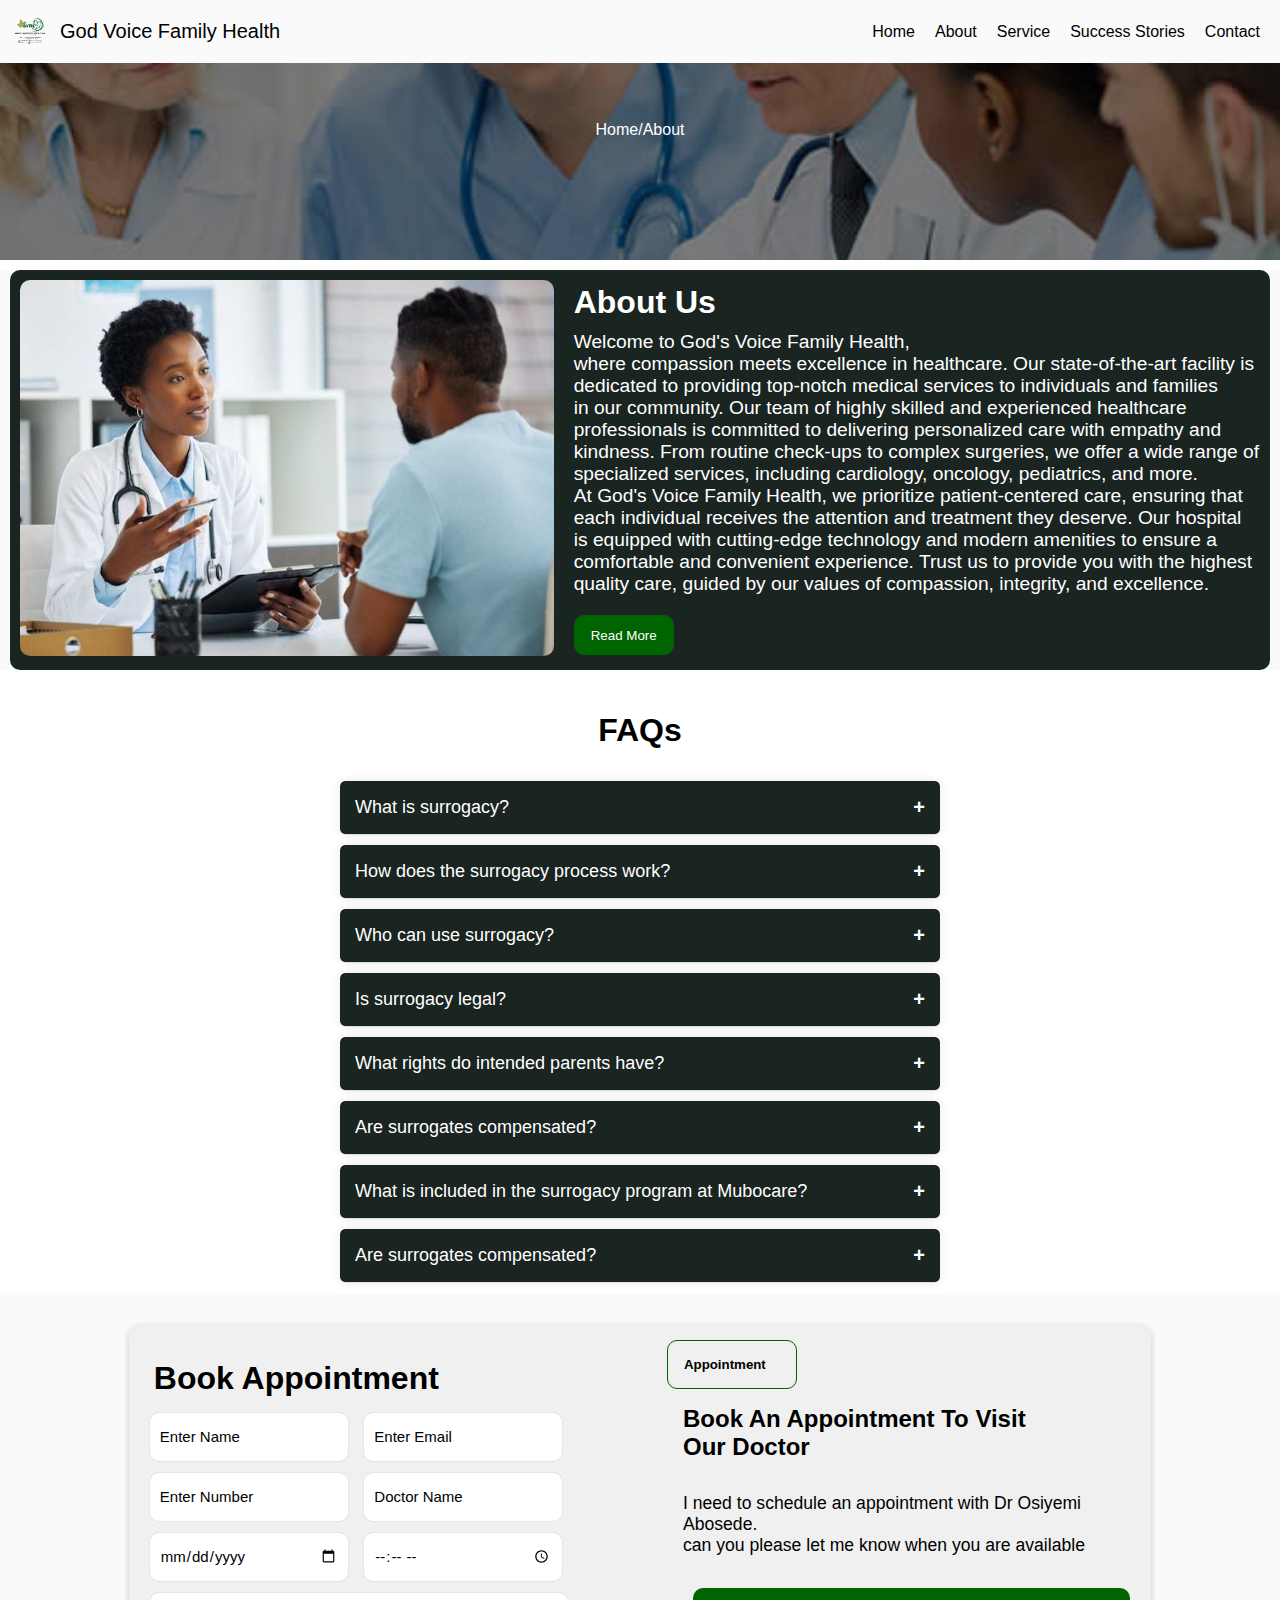
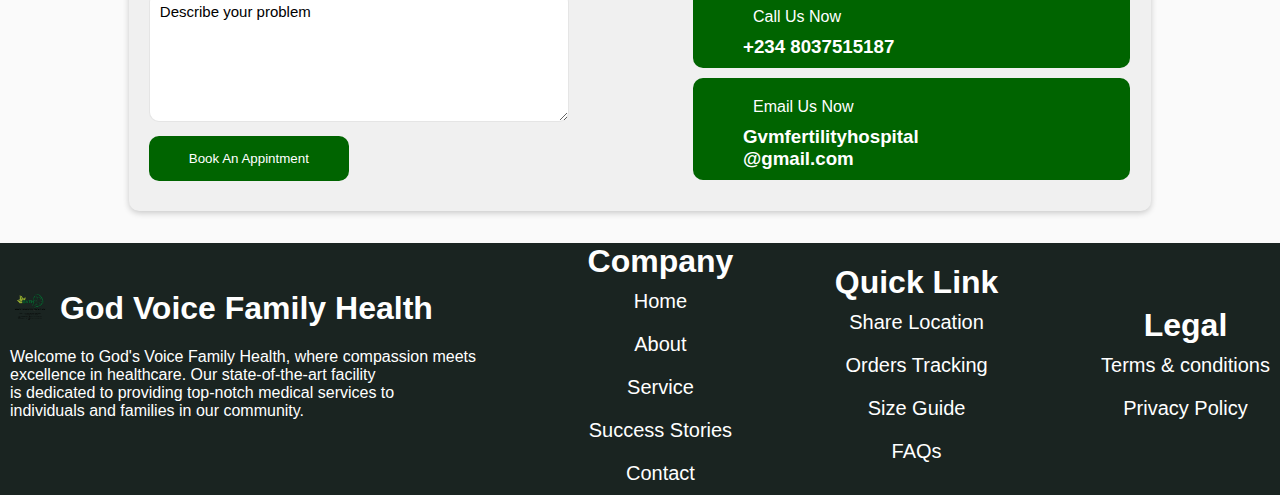
==== health/health/about.html @ d32a52ae "files upload" ====
<!DOCTYPE html>
<html lang="en">
<head>
    <meta charset="UTF-8">
    <meta name="viewport" content="width=device-width, initial-scale=1.0">
    <link rel="stylesheet" href="https://cdnjs.cloudflare.com/ajax/libs/font-awesome/6.6.0/css/all.min.css" 
    integrity="sha512-Kc323vGBEqzTmouAECnVceyQqyqdsSiqLQISBL29aUW4U/M7pSPA/gEUZQqv1cwx4OnYxTxve5UMg5GT6L4JJg==" 
    crossorigin="anonymous" referrerpolicy="no-referrer">
    <link rel="stylesheet" href="about.css">
    <link rel="icon" href="logo1.png">
    <title>About Us</title>
</head>
<body>
    <header>
        <div class="nav">
            <i class="fa-solid fa-bars"  id="menu-icon"></i>
            <div class="logo-box">
                <img src="logo1.png" alt="">
                <a href="index.html" class="logo">God Voice Family Health</a>
            </div>
            <ul class="navbar">
                <li><a href="index.html">Home</a></li>
                <li><a href="#">About</a></li>
                <li><a href="service.html">Service</a></li>
                <li><a href="SuccessStories.html">Success Stories</a></li>
                <li><a href="contact.html">Contact</a></li>
            </ul>
        </div>
    </header>

    <section class="container">
        <div class="container-box">
            <a href="index.html" class="active">Home/<span>About</span></a>
        </div>
    </section>

    <section class="about">
        <div class="about-content">
            <div class="about-content-container-box">
                <div class="about-content-box-img">
                    <img src="about.jpg" alt="">
                </div>
                <div class="about-content-box-text">
                    <h1>About Us</h1>
                    <p>Welcome to God's Voice Family Health, <br> where compassion meets excellence in healthcare.
                        Our state-of-the-art facility  is dedicated to providing  top-notch medical services to 
                        individuals and families <br>  in our community.
                        Our team of highly skilled and  experienced healthcare professionals is  committed to 
                         delivering personalized care with empathy and kindness.  From routine check-ups  to 
                         complex surgeries, we offer a  wide range of specialized services,  including cardiology, 
                         oncology, pediatrics, and more. <br>
                        At God's Voice Family Health, we prioritize patient-centered  care,  ensuring that each 
                        individual receives the attention and treatment they deserve. Our hospital is equipped 
                        with cutting-edge technology and modern amenities to ensure  a  comfortable and convenient 
                        experience.
                        Trust us to provide you with the highest quality care, guided by our values of compassion,
                         integrity, and excellence.</p>
                    <a href="about.html"><button class="about-btn">Read More</button></a>
                </div>
            </div>
        </div>
    </section>

    <div class="faq-container">
        <h1 class="faq-text">FAQs</h1>
        <div class="faq-item">
            <div class="faq-question">
                What is surrogacy?
                <span class="toggle-icon">+</span>
            </div>
            <div class="faq-answer">
                Surrogacy is an arrangement where a woman (the surrogate) carries and delivers 
                a baby for another individual or couple (the intended parents).
	            •Gestational Surrogacy – The embryo is created using the intended parents’ 
                or donors’ egg and sperm, meaning the surrogate has no genetic connection to the baby.
            </div>
        </div>

        <div class="faq-item">
            <div class="faq-question">
                How does the surrogacy process work?
                <span class="toggle-icon">+</span>
            </div>
            <div class="faq-answer">
                •	Medical Screening: The surrogate undergoes a series of health checks.
                •	Legal Agreement: A legal contract is signed to protect both the surrogate and intended parents.
                •	Embryo Transfer: The surrogate undergoes IVF to transfer the embryo.
                •	Pregnancy & Delivery: The surrogate carries the baby to term and delivers the baby to the intended parents.
            
            </div>
        </div>

        <div class="faq-item">
            <div class="faq-question">
                Who can use surrogacy?
                <span class="toggle-icon">+</span>
            </div>
            <div class="faq-answer">
                Surrogacy is an option for:
                •	Couples facing infertility
                •	Women with medical conditions preventing pregnancy
                •	Same-sex couples
                •	Single individuals wanting a biological child            
            </div>
        </div>

        <div class="faq-item">
            <div class="faq-question">
                Is surrogacy legal?
                <span class="toggle-icon">+</span>
            </div>
            <div class="faq-answer">
                Our surrogates undergo thorough screening, including:
	            •Medical tests
	            •Psychological evaluation
	            •Background checks
            </div>
        </div>

        <div class="faq-item">
            <div class="faq-question">
                What rights do intended parents have?
                <span class="toggle-icon">+</span>
            </div>
            <div class="faq-answer">
                Intended parents have full parental access from the start. Legal documentation ensures they have complete parental rights.              
            </div>
        </div>

        <div class="faq-item">
            <div class="faq-question">
                Are surrogates compensated?
                <span class="toggle-icon">+</span>
            </div>
            <div class="faq-answer">
                Yes, surrogates receive compensation for their service, as well as full medical care and support throughout the pregnancy. 
            </div>
        </div>

        <div class="faq-item">
            <div class="faq-question">
                What is included in the surrogacy program at Mubocare?
                <span class="toggle-icon">+</span>
            </div>
            <div class="faq-answer">
                •Matching with a surrogate <br>
	            •Medical screening and treatment <br>
	            •Legal documentation <br>
	            •Pregnancy monitoring <br>
	            •Delivery and handover of the baby <br>
            </div>
        </div>

        <div class="faq-item">
            <div class="faq-question">
                Are surrogates compensated?
                <span class="toggle-icon">+</span>
            </div>
            <div class="faq-answer">
                Yes, surrogates receive compensation for their service, as well as full medical care and support throughout the pregnancy. 
            </div>
        </div>
    </div>




    <section class="appointment">
        <div class="appointment-content">
            <div class="appointment-content-form">
                <form action="">
                    <div class="appointment-content-form-box">
                        <h1 class="appointment-content-form-box-text">Book Appointment</h1>
                        <div class="appointment-content-form-box-input">
                            <input type="text" class="name" id="name" placeholder="Enter Name" required>
                            <input type="email" class="email" id="email" placeholder="Enter Email" required>
                        </div>
                        <div class="appointment-content-form-box-input">
                            <input type="number" class="number" id="number" placeholder="Enter Number" required>
                            <input type="text" class="name" id="doctor" placeholder="Doctor Name" required>
                        </div>
                        <div class="appointment-content-form-box-input">
                            <input type="date" class="date" id="date" placeholder="Enter Date" required>
                            <input type="time" class="time" id="time" placeholder="Enter Tiem" required>
                        </div>
                        <textarea name="" id="" placeholder="Describe your problem"></textarea>
                    </div>
                    <button class="appointment-btn">Book An Appintment</button>
                </form>
            </div>

            <div class="appintment-container">
                <h5 class="appintment-container-text">Appointment</h5>
                <div class="appintment-box-text">
                    <h2>Book An Appointment To Visit <br> Our Doctor</h2>
                    <p>I need to schedule an appointment with  Dr Osiyemi Abosede. <br> can you please let me know when you are available</p>
                </div>
                <div class="appointment-box">
                    <div class="appointemt-box-content-text">
                        <p>Call Us Now</p>
                        <h3>+234 8037515187</h3>
                        <i class="fa fa-phone"></i>
                    </div>
                    <div class="appointemt-box-content-text">
                        <p>Email Us Now</p>
                        <h3>Gvmfertilityhospital <br>@gmail.com</h3>
                        <i class="fa fa-envelope"></i>
                    </div>
                </div>
            </div>
        </div>
    </section>

    <section class="footer">
        <div class="footer-content">
            <div class="footer-content-about" data-aos="fade-right" data-aos-delay="10">
                <div class="footer-content-about-logo">
                    <img src="logo1.png" alt="">
                    <a href="#"><h1 class="footer-about-logo">God Voice Family Health</h1></a>
                </div>
                <p>Welcome to God's Voice Family Health, where compassion meets  <br>  excellence in healthcare.  Our state-of-the-art facility <br>  
                    is dedicated to providing top-notch medical services to <br>  individuals and families in our community.</p>
                    <a href="https://www.facebook.com/GodsVoiceFamilyHealth"><i class="fab fa-facebook"></i></a>
                    <a href="https://www.instagram.com/godsvoicefamilyhealth?igsh=YzljYTk1ODg3Zg=="> <i class="fab fa-instagram"></i></a>
                    <a href="https://wa.link/b1ipd3"><i class="fab fa-whatsapp"></i></a>
            </div>
            <div class="footer-links" data-aos="fade-right" data-aos-delay="10">
                <h1>Company</h1>
                <a href="index.html">Home</a>
                <a href="#">About</a>
                <a href="service.html">Service</a>
                <a href="#">Success Stories</a>
                 <a href="contact.html">Contact</a>
            </div>

            <div class="footer-links" data-aos="fade-right" data-aos-delay="10">
                <h1>Quick Link</h1>
                <a href="#">Share Location</a>
                <a href="#">Orders Tracking</a>
                <a href="#">Size Guide</a>
                <a href="#">FAQs</a>
            </div>

            <div class="footer-links" data-aos="fade-right" data-aos-delay="10">
                <h1>Legal</h1>
                <a href="#">Terms & conditions</a>
                <a href="#">Privacy Policy</a>
            </div>
        </div>
    </section>
    

    <script src="https://smtpjs.com/v3/smtp.js"></script>
    <script src="about.js"></script>
</body>
</html>
---- health/health/about.css ----
*{
    margin: 0;
    padding: 0;
    box-sizing: border-box;
    font-family: Arial, Helvetica, sans-serif;
    list-style: none;
    text-decoration: none;
}
::placeholder{
    color: #000;
}
header{
    position: fixed;
    width: 100%;
    background: #fafafa;
    z-index: 100;
}
.nav{
    display: flex;
    align-items: center;
    justify-content: space-between;
    margin: 10px;
}
.nav .logo-box{
    display: flex;
    align-items: center;
}
.nav .logo-box img{
    width: 40px;
    height: 40px;
    border-radius: 20px;
}
.nav .logo-box .logo{
    font-size: 20px;
    margin: 10px;
    color: #000;
}
.navbar{
    display: flex;
}
.navbar a{
    margin: 10px;
    color: #000;
    transition: 0.3s all ease-in;
}
.navbar a:hover{
    color: lightgreen;
    transition: 0.3s all ease-in;
}
#menu-icon{
    font-size: 25px;
    cursor: pointer;
    display: none;
}
.container{
    width: 100%;
    height: 260px;
    background-image:linear-gradient(to right, rgba(0,0,0,0.50), rgba(0,0,0,0.50)), url(background.jpg);
    background-size: cover;
    background-position: center;
    display: flex;
    align-items: center;
    justify-content: center;
}
.container .container-box a{
    color: #fff;
    margin: 5px;
}
.about{
    width: 100%;
    background: #fafafa;
}
.about .about-content-container-box{
    background: #1a2421;
    color: #fff;
    display: flex;
    align-items: center;
    margin: 10px;
    border-radius: 10px;
}
.about-content-container-box .about-content-box-img{
    width: 200%;
    margin: 10px;
}
.about-content .about-content-box-img img{
    width: 100%;
    border-radius: 10px;
}
.about-content-container-box .about-content-box-text h1{
    font-size: 2rem;
    margin: 10px;
}
.about-content-container-box .about-content-box-text p{
    margin: 10px;
    font-size: 1.2rem;
}
.about-content-box-text .about-btn{
    width: 100px;
    height: 40px;
    background: darkgreen;
    color: #fff;
    margin: 10px;
    border: none;
    border-radius: 10px;
}
.faq-container {
    max-width: 600px;
    margin: 0 auto;
}
.faq-container .faq-text{
    padding: 2rem;
    text-align: center;
}
.faq-item {
    background: white;
    margin-bottom: 10px;
    border-radius: 5px;
    overflow: hidden;
    box-shadow: 0px 0px 10px rgba(0, 0, 0, 0.1);
}

.faq-question {
    display: flex;
    justify-content: space-between;
    align-items: center;
    padding: 15px;
    font-size: 18px;
    cursor: pointer;
    background: #1a2421;
    color: white;
    border-radius: 5px;
    transition: background 0.3s ease-in-out;
}

.faq-question:hover {
    background: darkgreen;
}

.faq-answer {
    max-height: 0;
    overflow: hidden;
    padding: 0 15px;
    background: #ffffff;
    color: #333;
    font-size: 16px;
    border-top: 1px solid #ddd;
    transition: max-height 0.4s ease-out, padding 0.4s ease-out;
}

.toggle-icon {
    font-size: 20px;
    font-weight: bold;
    transition: transform 0.3s ease-in-out;
}
.appointment{
    width: 100%;
    background: #fafafa;
    display: flex;
    align-items: center;
    justify-content: center;
    padding: 2rem;
}
.appointment .appointment-content{
    display: flex;
    align-items: center;
    justify-content: center;
    gap: 1.5rem;
    background: #f0f0f0;
    border-radius: 10px;
    box-shadow: 0 2px 6px rgba(0,0,0,0.2);
}
.appointment-content-form{
    background: 0;
    width: 100%;
    padding: 10px;
    margin: 5px;
    border-radius: 10px;
}
.appointment-content-form form .appointment-content-form-box input{
    width: 200px;
    height: 50px;
    padding: 10px;
    margin: 5px;
    font-size: 15px;
    outline: none;
    border: 1px solid rgba(0,0,0,0.1);
    border-radius: 10px;
}
.appointment-content-form-box .appointment-content-form-box-text{
    padding: 10px;
}
.appointment-content-form-box textarea{
    width: 420px;
    height:  130px;
    padding: 10px;
    margin: 5px;
    font-size: 15px;
    outline: none;
    border: 1px solid rgba(0,0,0,0.1);
    border-radius: 10px;
}
 .appointment-btn{
    width: 200px;
    height: 45px;
    margin: 5px;
    background: darkgreen;
    color: #fff;
    border: none;
    border-radius: 10px;
}
.appintment-container{
    width: 100%;
    background: 0;
    padding: 10px;
    margin: 5px;
    border-radius: 10px;
}
.appintment-container .appintment-container-text{
    padding: 1rem;
    border: 1px solid darkgreen;
    width: 130px;
    border-radius: 10px;
}
.appintment-container .appintment-box-text h2{
    padding: 1rem;
}
.appintment-container .appintment-box-text p{
    padding: 1rem;
    font-size: 1.1rem;
}
.appintment-container .appointment-box{
    background: 0;
    margin: 1rem;
}
.appintment-container .appointment-box .appointemt-box-content-text{
    background: darkgreen;
    color: #ffffff;
    margin: 10px;
    padding: 10px 50px;
    border-radius: 10px;
    width: 100%;
}
.appintment-container .appointment-box .appointemt-box-content-text p{
    margin: 10px;
}
.appintment-container .appointment-box .appointemt-box-content-text h1{
    margin: 10px;
}
.appointment-box .appointemt-box-content-text{
    position: relative;
}
.appointment-box .appointemt-box-content-text i{
    position: absolute;
    top: 40px;
    left: 20px;
    font-size: 20px;
}
.footer{
    width: 100%;
    background: #1a2421;
}
.footer .footer-content{
    display: flex;
    align-items: center;
    justify-content: space-between;
    gap: 1.5rem;
}
.footer-content-box{
    background: none;
}
.footer-content-about .footer-content-about-logo{
    display: flex;
    align-items: center;
}
.footer-content-about-logo .footer-about-logo{
    color: #fff;
}
.footer-content-about p{
    margin: 10px;
    color:#fff
}
.footer-content-about i{
    font-size: 25px;
    margin: 10px;
    cursor: pointer;
    color: #fff;
}
.footer-content-about-logo img{
    width: 40px;
    margin: 10px;
}
.footer-links{
    display: flex;
    flex-direction: column;
    justify-content: space-between;
    text-align: center;
}
.footer-links h1{
    color: #fff;
}
.footer-links a{
    margin: 10px;
    font-size: 20px;
    color: #fff;
    transition: 0.3s all ease-in;
}
.footer-links a:hover{
    color: #fafafa;
    transition: 0.3s all ease-in;
}




@media(max-width: 834px){
    #menu-icon{
        display: flex;
    }
    .navbar{
        position: absolute;
        top: 100%;
        right: 100%;
        background: #fafafa;
        width: 260px;
        height: 350px;
        flex-direction: column;
        gap: 2rem;
        align-items: center;
        display: flex;
        transition: 0.4s all ease-in;
    }
    .navbar a{
        font-size: 1.5rem;
        margin: 10px;
    }
    .navbar.add{
        right: 0;
        transition: 0.4s all ease-in;
    }
    .about-content-container-box{
        flex-wrap: wrap;
    }
    .logo{
        font-size: 25px;
        font-weight: 700;
    }
    .appointment .appointment-content{
        flex-wrap: wrap;
    }
    .appointment-content-form form .appointment-content-form-box input{
        width: 100%;
    }
    .appointment-content-form-box textarea{
        width: 100%;
    }
    .footer .footer-content{
        flex-wrap: wrap;
    }
}
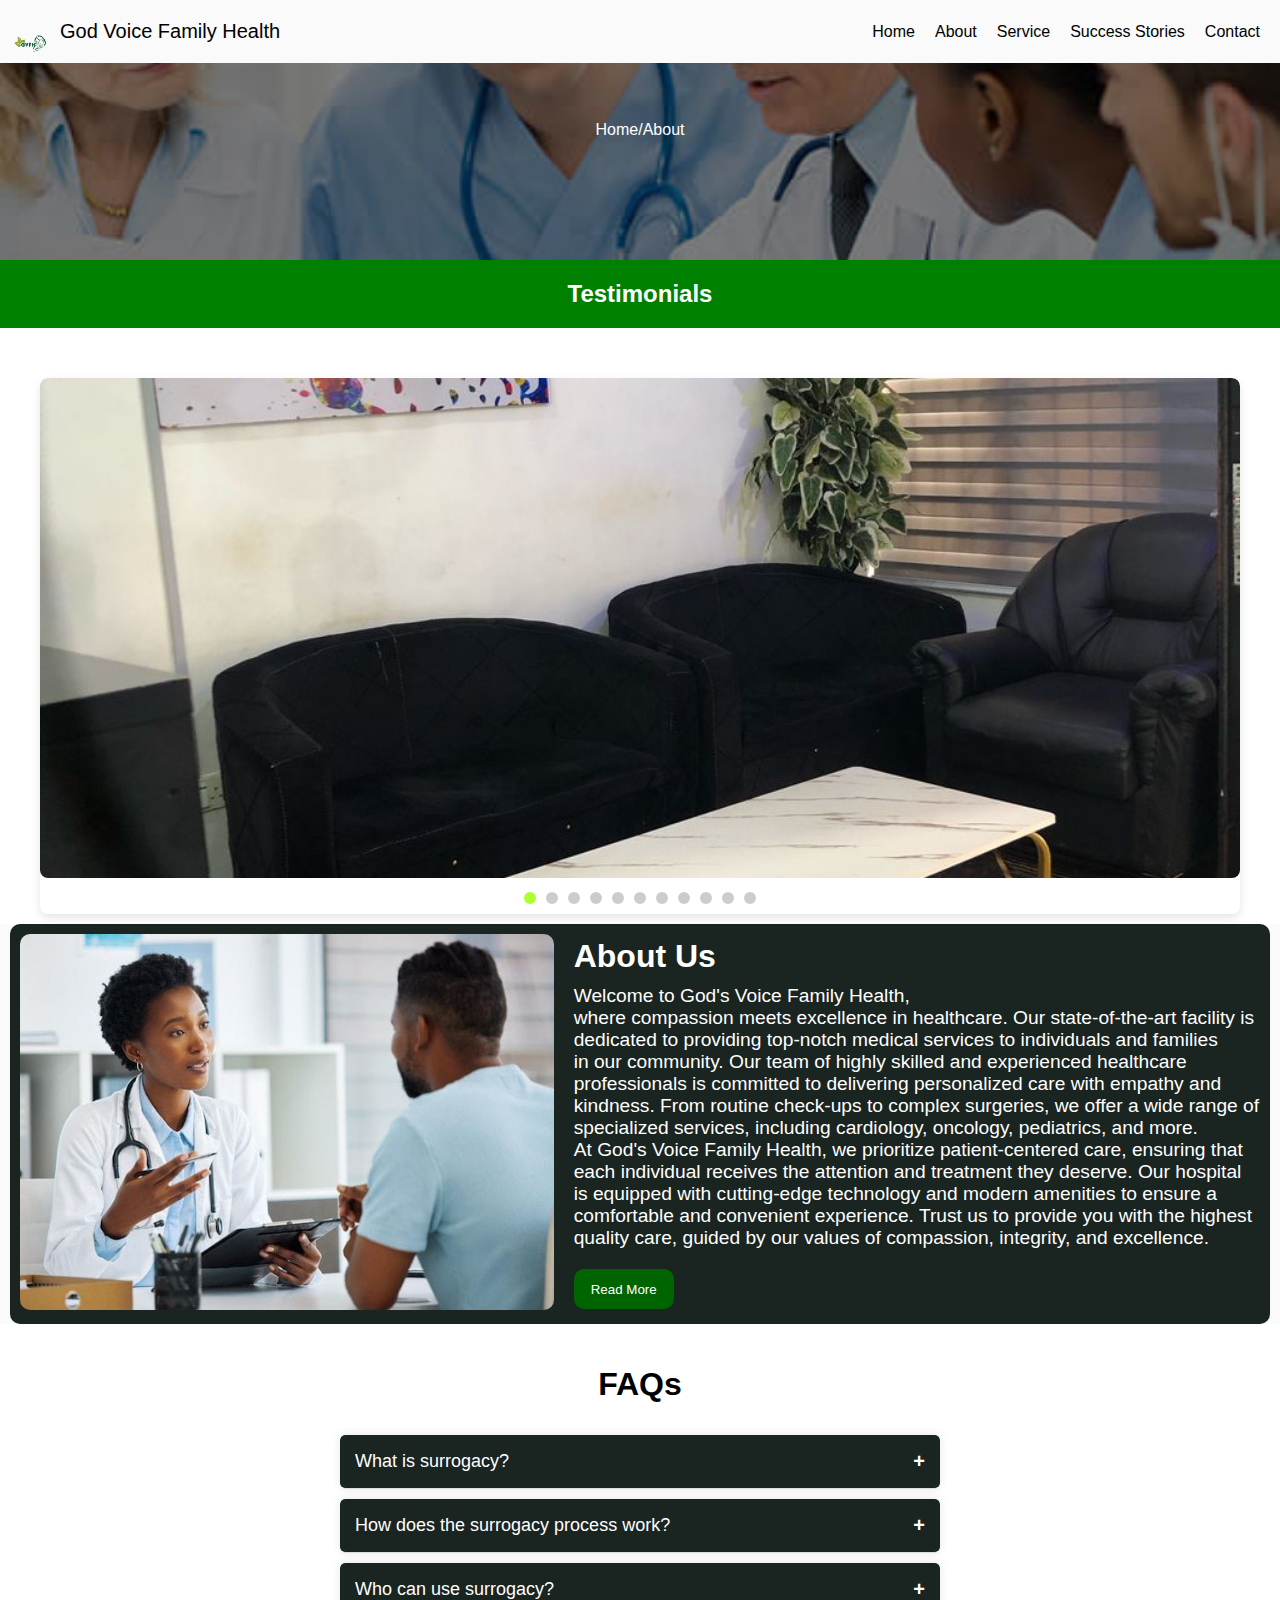
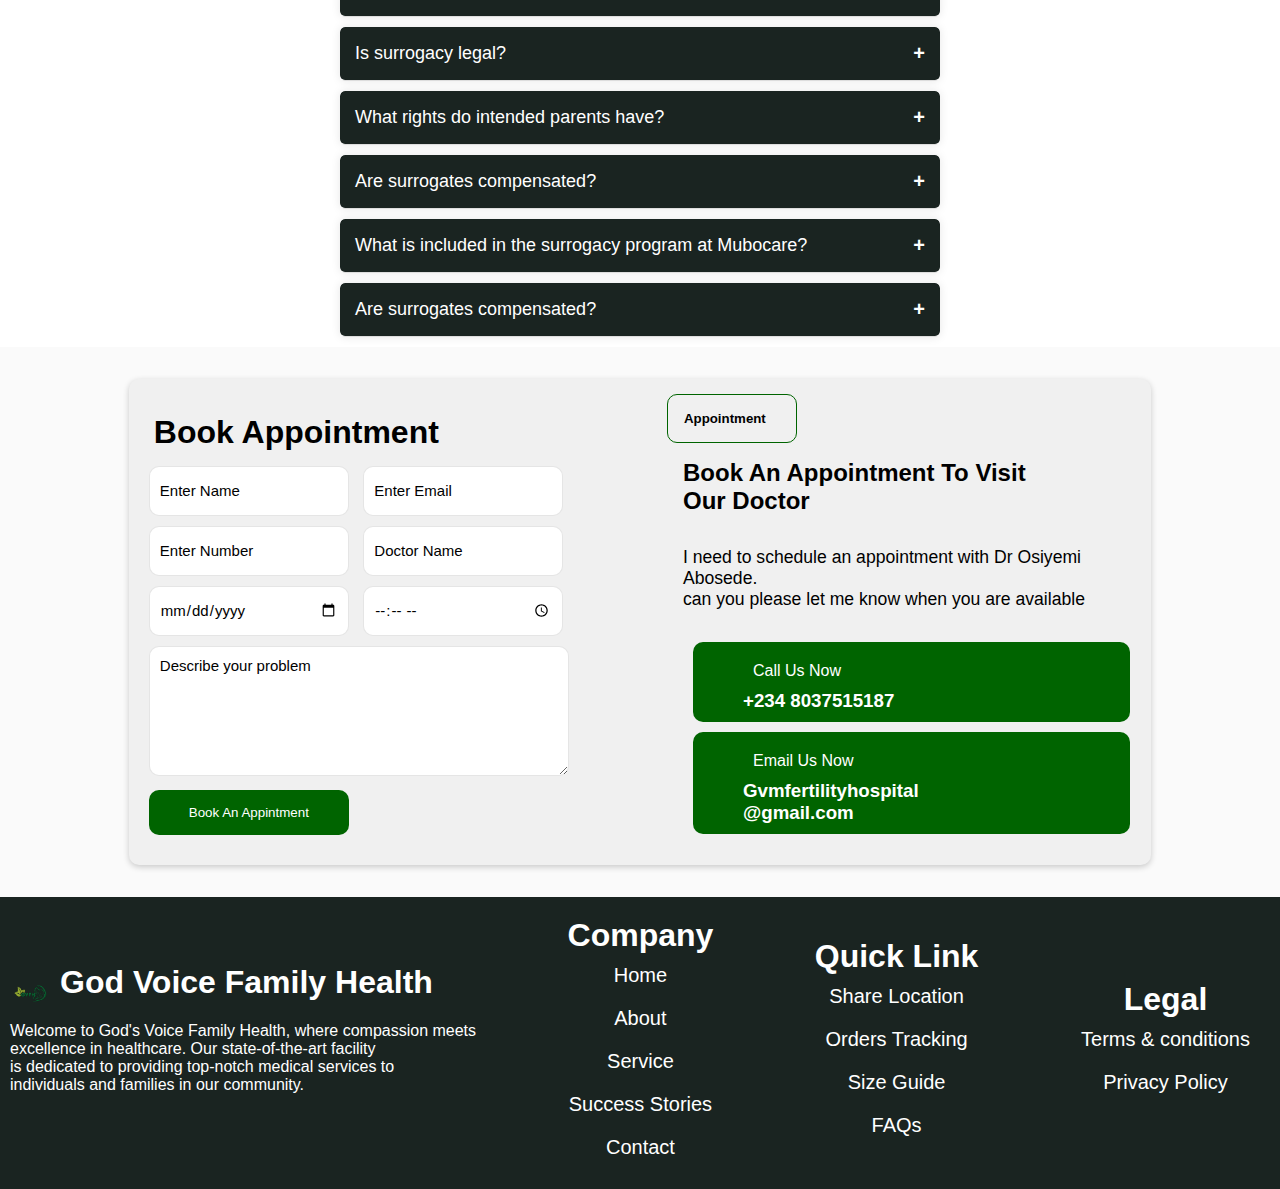
==== commit 9bfa376f: "files upload .." ====
--- a/health/health/about.html
+++ b/health/health/about.html
@@ -8,6 +8,7 @@
     crossorigin="anonymous" referrerpolicy="no-referrer">
     <link rel="stylesheet" href="about.css">
     <link rel="icon" href="logo1.png">
+    <link rel="stylesheet" href="style.css">
     <title>About Us</title>
 </head>
 <body>
@@ -33,7 +34,84 @@
             <a href="index.html" class="active">Home/<span>About</span></a>
         </div>
     </section>
-
+    <div class="unique-header">Testimonials</div>
+    <div class="unique-slider-container">
+      <div class="unique-slider">
+        <div class="unique-slide">
+          <img src="scroll/01.png" alt="Testimonial 1">
+        </div>
+        <div class="unique-slide">
+          <img src="scroll/02.png" alt="Testimonial 2">
+        </div>
+        <div class="unique-slide">
+          <img src="scroll/03.png" alt="Testimonial 3">
+        </div>
+        <div class="unique-slide">
+          <img src="scroll/04.png" alt="Testimonial 4">
+        </div>
+        <div class="unique-slide">
+          <img src="scroll/05.png" alt="Testimonial 5">
+        </div>
+        <div class="unique-slide">
+          <img src="scroll/06.png" alt="Testimonial 3">
+        </div>
+        <div class="unique-slide">
+          <img src="scroll/07.png" alt="Testimonial 4">
+        </div>
+        <div class="unique-slide">
+          <img src="scroll/08.png" alt="Testimonial 5">
+        </div>
+        <div class="unique-slide">
+          <img src="scroll/09.png" alt="Testimonial 3">
+        </div>
+        <div class="unique-slide">
+          <img src="scroll/010.png" alt="Testimonial 4">
+        </div>
+        <div class="unique-slide">
+          <img src="scroll/011.png" alt="Testimonial 5">
+        </div>
+      </div>
+      <div class="unique-navigation">
+        <div class="unique-dot active" data-index="0"></div>
+        <div class="unique-dot" data-index="1"></div>
+        <div class="unique-dot" data-index="2"></div>
+        <div class="unique-dot" data-index="3"></div>
+        <div class="unique-dot" data-index="4"></div>
+        <div class="unique-dot" data-index="5"></div>
+        <div class="unique-dot" data-index="6"></div>
+        <div class="unique-dot" data-index="7"></div>
+        <div class="unique-dot" data-index="8"></div>
+        <div class="unique-dot" data-index="9"></div>
+        <div class="unique-dot" data-index="10"></div>
+      </div>
+    </div>
+    <script>
+      let currentIndex = 0;
+      const slider = document.querySelector('.unique-slider');
+      const slides = document.querySelectorAll('.unique-slide');
+      const dots = document.querySelectorAll('.unique-dot');
+  
+      function updateSlider() {
+        slider.style.transform = `translateX(-${currentIndex * 100}%)`;
+        dots.forEach((dot, index) => {
+          dot.classList.toggle('active', index === currentIndex);
+        });
+      }
+  
+      function autoSlide() {
+        currentIndex = (currentIndex + 1) % slides.length;
+        updateSlider();
+      }
+  
+      dots.forEach(dot => {
+        dot.addEventListener('click', (e) => {
+          currentIndex = parseInt(e.target.dataset.index);
+          updateSlider();
+        });
+      });
+  
+      setInterval(autoSlide, 4000); // Slide every 4 seconds
+    </script>
     <section class="about">
         <div class="about-content">
             <div class="about-content-container-box">
--- a/health/health/style.css
+++ b/health/health/style.css
@@ -0,0 +1,596 @@
+*{
+    margin: 0;
+    padding: 0;
+    box-sizing: border-box;
+    font-family: Arial, Helvetica, sans-serif;
+    list-style: none;
+    text-decoration: none;
+}
+header{
+    position: fixed;
+    width: 100%;
+    background: #fafafa;
+    z-index: 1000;
+}
+.nav{
+    display: flex;
+    align-items: center;
+    justify-content: space-between;
+    margin: 10px;
+}
+.nav .logo-box{
+    display: flex;
+    align-items: center;
+}
+.nav .logo-box img{
+    width: 40px;
+    height: 40px;
+    border-radius: 20px;
+}
+.nav .logo-box .logo{
+    font-size: 20px;
+    margin: 10px;
+    color: #000;
+}
+.navbar{
+    display: flex;
+}
+.navbar a{
+    margin: 10px;
+    color: #000;
+    transition: 0.3s all ease-in;
+}
+.navbar a:hover{
+    color: lightgreen;
+    transition: 0.3s all ease-in;
+}
+#menu-icon{
+    font-size: 25px;
+    cursor: pointer;
+    display: none;
+}
+.home {
+    width: 100%;
+    height: 100vh;
+    overflow: hidden;
+    position: relative;
+}
+
+/* Slider container */
+.home-slider {
+    display: flex;
+    width: 600%; /* 6 slides * 100% */
+    height: 100%;
+    animation: slide 24s linear infinite; /* 6 slides × 4s = 24s */
+}
+
+/* Each slide (image) */
+.home-slide {
+    width: 100%;
+    height: 100%;
+    background-position: center;
+    background-repeat: no-repeat;
+    background-size: cover; /* Fits image to screen */
+}
+
+/* Overlay content (text + button) */
+.home-content-text {
+    position: absolute;
+    top: 50%;
+    left: 10%;
+    transform: translateY(-50%);
+    color: #fff;
+    z-index: 10;
+}
+
+.home-content-text h1 {
+    font-size: 3rem;
+    margin: 10px 0;
+}
+
+.home-content-text p {
+    margin: 10px 0;
+}
+
+.home-btn {
+    width: 140px;
+    height: 40px;
+    background: lightgreen;
+    color: #000;
+    border: none;
+    border-radius: 10px;
+    cursor: pointer;
+}
+
+/* Responsive for smaller screens */
+@media (max-width: 768px) {
+    .home-content-text h1 {
+        font-size: 2rem;
+    }
+
+    .home-btn {
+        width: 120px;
+        height: 35px;
+    }
+}
+
+/* Keyframes for smooth sliding (4 seconds per slide) */
+@keyframes slide {
+    0% { transform: translateX(0); }
+    16.66% { transform: translateX(-100%); }
+    33.33% { transform: translateX(-200%); }
+    50% { transform: translateX(-300%); }
+    66.66% { transform: translateX(-400%); }
+    83.33% { transform: translateX(-500%); }
+    100% { transform: translateX(0); } /* Loop back to first slide */
+}
+.testimonials-header {
+    background-color: greenyellow;
+    color: white;
+    text-align: center;
+    padding: 20px;
+    font-size: 24px;
+    font-weight: bold;
+  }
+  .testimonials-container {
+    display: flex;
+    flex-wrap: wrap;
+    justify-content: center;
+    align-items: center;
+    gap: 15px;
+    padding: 20px;
+  }
+  .testimonial-image {
+    flex: 1 1 calc(33.333% - 30px); /* Responsive layout for 3 images per row */
+    max-width: calc(33.333% - 30px);
+    box-sizing: border-box;
+    overflow: hidden;
+    box-shadow: 0 4px 6px rgba(0, 0, 0, 0.1);
+  }
+  .testimonial-image img {
+    width: 100%;
+    height: auto;
+    object-fit: contain;
+  }
+  @media (max-width: 768px) {
+    .testimonial-image {
+      flex: 1 1 calc(50% - 20px); /* 2 images per row on tablets */
+      max-width: calc(50% - 20px);
+    }
+  }
+  @media (max-width: 480px) {
+    .testimonial-image {
+      flex: 1 1 100%; /* 1 image per row on smaller screens */
+      max-width: 100%;
+    }
+  }
+  .unique-header {
+    background-color:green;
+    color: white;
+    text-align: center;
+    padding: 20px;
+    font-size: 24px;
+    font-weight: bold;
+    margin-bottom: 50px; /* Added space below the header */
+  }
+  
+  .unique-slider-container {
+        display: flex;
+        flex-direction: column;
+        align-items: center;
+        position: relative;
+        width: 100%;
+        max-width: 1200px;
+        margin: auto;
+        overflow: hidden;
+        background-color: #fff;
+        box-shadow: 0 4px 10px rgba(0, 0, 0, 0.1);
+        border-radius: 8px;
+      }
+      .unique-slider {
+        display: flex;
+        width: 100%;
+        transition: transform 0.7s ease-in-out;
+      }
+      .unique-slide {
+        flex: 0 0 100%;
+        max-width: 100%;
+        position: relative;
+        text-align: center;
+        overflow: hidden;
+      }
+      .unique-slide img {
+        width: 100%;
+        height: auto;
+        max-height: 500px; /* Ensure it doesn't get too tall on large screens */
+        object-fit: cover;
+        border-radius: 8px;
+      }
+      @media (max-width: 768px) {
+        .unique-slide img {
+          max-height: 300px; /* Adjust height for smaller screens */
+          border-radius: 0;
+        }
+      }
+      .unique-navigation {
+        display: flex;
+        justify-content: center;
+        gap: 10px;
+        margin: 10px 0;
+      }
+      .unique-dot {
+        width: 12px;
+        height: 12px;
+        background-color: #ccc;
+        border-radius: 50%;
+        cursor: pointer;
+        transition: background-color 0.3s;
+      }
+      .unique-dot.active {
+        background-color:greenyellow;
+      }
+/* Content Box */
+
+/* Responsive Navigation */
+@media (max-width: 768px) {
+    .navbar {
+        display: none;
+        flex-direction: column;
+        position: absolute;
+        top: 60px;
+        right: 0;
+        background: #fafafa;
+        width: 200px;
+        padding: 10px;
+    }
+    .navbar.active {
+        display: flex;
+    }
+    #menu-icon {
+        display: block;
+    }
+    .home-box {
+        text-align: center;
+        padding: 20px;
+    }
+}
+.content{
+    width: 100%;
+    background: lightgreen;
+}
+.content .content-box{
+    display: grid;
+    grid-template-columns: repeat(auto-fit, minmax(260px, 1fr));
+    gap: 1.5rem;
+}
+.content-box .container-content-box{
+    background: #fafafa;
+    margin: 10px;
+    padding: 10px;
+    border-radius: 10px;
+    box-shadow: 0 2px 5px rgba(0,0,0,0.1);
+}
+.content-box .container-content-box h1{
+    font-size: 2rem;
+    margin: 10px;
+}
+.content-box .container-content-box p{
+    margin: 10px;
+}
+.about{
+    width: 100%;
+    background: #fafafa;
+}
+.about .about-content-container-box{
+    background: #1a2421;
+    display: flex;
+    align-items: center;
+    margin: 10px;
+    border-radius: 10px;
+    color: #fff;
+}
+.about-content-container-box .about-content-box-img{
+    width: 200%;
+    margin: 10px;
+}
+.about-content .about-content-box-img img{
+    width: 100%;
+    border-radius: 10px;
+}
+.about-content-container-box .about-content-box-text h1{
+    margin: 10px;
+    font-size: 2rem;
+}
+.about-content-container-box .about-content-box-text p{
+    margin: 10px;
+    font-size: 1.2rem;
+}
+.about-content-box-text .about-btn{
+    width: 100px;
+    height: 40px;
+    background: darkgreen;
+    color: #fff;
+    margin: 10px;
+    border: none;
+    border-radius: 10px;
+}
+.service{
+    width: 100%;
+    background: #fafafa;
+}
+.service .service-text{
+    padding: 3rem;
+    text-align: center;
+    font-size: 2rem;
+}
+.service .service-text span{
+    color: lightgreen;
+}
+.service .service-content{
+    display: grid;
+    grid-template-columns: repeat(auto-fit, minmax(270px, 1fr));
+    gap: 1.5rem;
+}
+.service-content .service-content-box{
+    background: #fafafa;
+    box-shadow: 0 2px 5px rgba(0,0,0,0.1);
+    border-radius: 10px;
+    margin: 10px;
+    position: relative;
+    overflow: hidden;
+}
+.service-content .service-content-box .service-content-box-img{
+    width: 100%;
+    height: 260px;
+    border-top-right-radius: 10px;
+    border-top-left-radius: 10px;
+}
+.service-content .service-content-box .service-content-box-img img{
+    width: 100%;
+    height: 100%;
+    object-fit: cover;
+    border-top-right-radius: 10px;
+    border-top-left-radius: 10px;
+}
+.service-content-box .service-content-box-text{
+    position: absolute;
+    bottom: -100%;
+    color: #fff;
+    width: 100%;
+    height: 100%;
+    background: #1a24217c;
+    backdrop-filter: blur(30px);
+    transition: 0.4s all ease-in;
+}
+.service-content-box:hover .service-content-box-text{
+    bottom: 0;
+    transition: 0.4s all ease-in;
+}
+.service-content-box .service-content-box-text h4{
+    font-size: 1rem;
+    margin: 20% 10%;
+}
+.success-stories{
+    width: 100%;
+    background: #fafafa;
+    padding: 1rem;
+}
+.success-stories .success-stories-text{
+    padding: 2rem;
+    text-align: center;
+}
+.success-stories .success-stories-content{
+    display: flex;
+    align-items: center;
+    justify-content: center;
+    gap: 1.5rem;
+    background: #1a2421;
+    color: #fff;
+    margin: 10px;
+    border-radius: 10px;
+}
+.success-stories-content .success-stories-content-img{
+    width: 100%;
+    height: 100%;
+    margin: 10px;
+}
+.success-stories-content .success-stories-content-img img{
+    width: 100%;
+    height: 100%;
+    border-radius: 10px;
+}
+.success-stories-content .success-stories-content-text{
+    margin: 10px;
+}
+.success-stories-content .success-stories-content-text h1{
+    margin: 10px;
+}
+.success-stories-content .success-stories-content-text p{
+    margin: 10px;
+    font-size: 1.2rem;
+}
+.container .container-box a{
+    color: #fff;
+    margin: 5px;
+}
+.contact{
+    width: 100%;
+    background: #fafafa;
+    display: flex;
+    align-items: center;
+    justify-content: center;
+    padding: 1rem;
+}
+.contact .contact-content{
+    display: flex;
+    align-items: center;
+    justify-content: center;
+    gap: 1rem;
+    background: #fafafa;
+    box-shadow: 0 2px 5px rgba(0,0,0,0.2);
+    border-radius: 10px;
+}
+.contact-content .contact-content-box-img{
+    width: 450px;
+    margin: 5px;
+    border-radius: 10px;
+}
+.contact-content .contact-content-box-img img{
+    width: 100%;
+    border-radius: 10px;
+}
+.contact-content-box-form{
+    background: 0;
+    margin: 5px;
+}
+.contact-content-box-form .contact-box-form{
+    background: 0;
+    margin: 5px;
+}
+.contact-content-box-form .contact-text{
+    padding: 10px;
+}
+.contact-content-box-form .contact-box-form .contact-box-input input{
+    width: 250px;
+    height: 45px;
+    margin: 5px;
+    padding: 10px;
+    font-size: 16px;
+    outline: none;
+    border: 1px solid rgba(0,0,0,0.2);
+    border-radius: 10px;
+}
+.contact-content-box-form textarea{
+    width: 510px;
+    height: 100px;
+    margin: 5px;
+    padding: 10px;
+    border: 1px solid rgba(0,0,0,0.2);
+    border-radius: 10px;
+    outline: none;
+}
+.contact-btn{
+    width: 100px;
+    height: 45px;
+    margin: 5px;
+    border: none;
+    border-radius: 10px;
+    background: lightgreen;
+    color:white;
+}
+.footer{
+    width: 100%;
+    background: #1a2421;
+}
+.footer .footer-content{
+    display: flex;
+    align-items: center;
+    justify-content: space-between;
+    gap: 1.5rem;
+}
+.footer-content-box{
+    background: none;
+    margin: 10px;
+}
+.footer-content-about .footer-content-about-logo{
+    display: flex;
+    align-items: center;
+}
+.footer-content-about-logo .footer-about-logo{
+    color: #fff;
+}
+.footer-content-about p{
+    margin: 10px;
+    color:#fff
+}
+.footer-content-about i{
+    font-size: 25px;
+    margin: 10px;
+    cursor: pointer;
+    color: #fff;
+}
+.footer-content-about-logo img{
+    width: 40px;
+    margin: 10px;
+}
+.footer-links{
+    display: flex;
+    flex-direction: column;
+    justify-content: space-between;
+    text-align: center;
+    margin: 20px;
+}
+.footer-links h1{
+    color: #fff;
+}
+.footer-links a{
+    margin: 10px;
+    font-size: 20px;
+    color: #fff;
+    transition: 0.3s all ease-in;
+}
+.footer-links a:hover{
+    color: #fafafa;
+    transition: 0.3s all ease-in;
+}
+
+
+
+@media(max-width: 834px){
+    #menu-icon{
+        display: flex;
+    }
+    .navbar{
+        position: absolute;
+        top: 100%;
+        right: 100%;
+        background: #fafafa;
+        width: 260px;
+        height: 350px;
+        flex-direction: column;
+        gap: 2rem;
+        text-align: center;
+        display: flex;
+        transition: 0.4s all ease-in;
+    }
+    .navbar a{
+        font-size: 1.5rem;
+        margin: 10px;
+    }
+    .navbar.add{
+        right: 0;
+        transition: 0.4s all ease-in;
+    }
+    .about-content-container-box{
+        flex-wrap: wrap;
+    }
+    .logo{
+        font-size: 25px;
+        font-weight: 700;
+    }
+    .footer-content{
+        flex-wrap: wrap;
+    }
+    .success-stories .success-stories-content{
+        flex-wrap: wrap;
+    }
+    
+    .contact .contact-content{
+        flex-wrap: wrap;
+    }
+    .contact-content-box-form .contact-box-form .contact-box-input input{
+        width: 100%;
+    }
+    .contact-content .contact-content-box-img{
+        width: 100%;
+        margin: 5px;
+        border-radius: 10px;
+    }
+    .contact-content .contact-content-box-img img{
+        width: 100%;
+        border-radius: 10px;
+    }
+    .contact-content-box-form textarea{
+        width: 100%;
+    }
+}